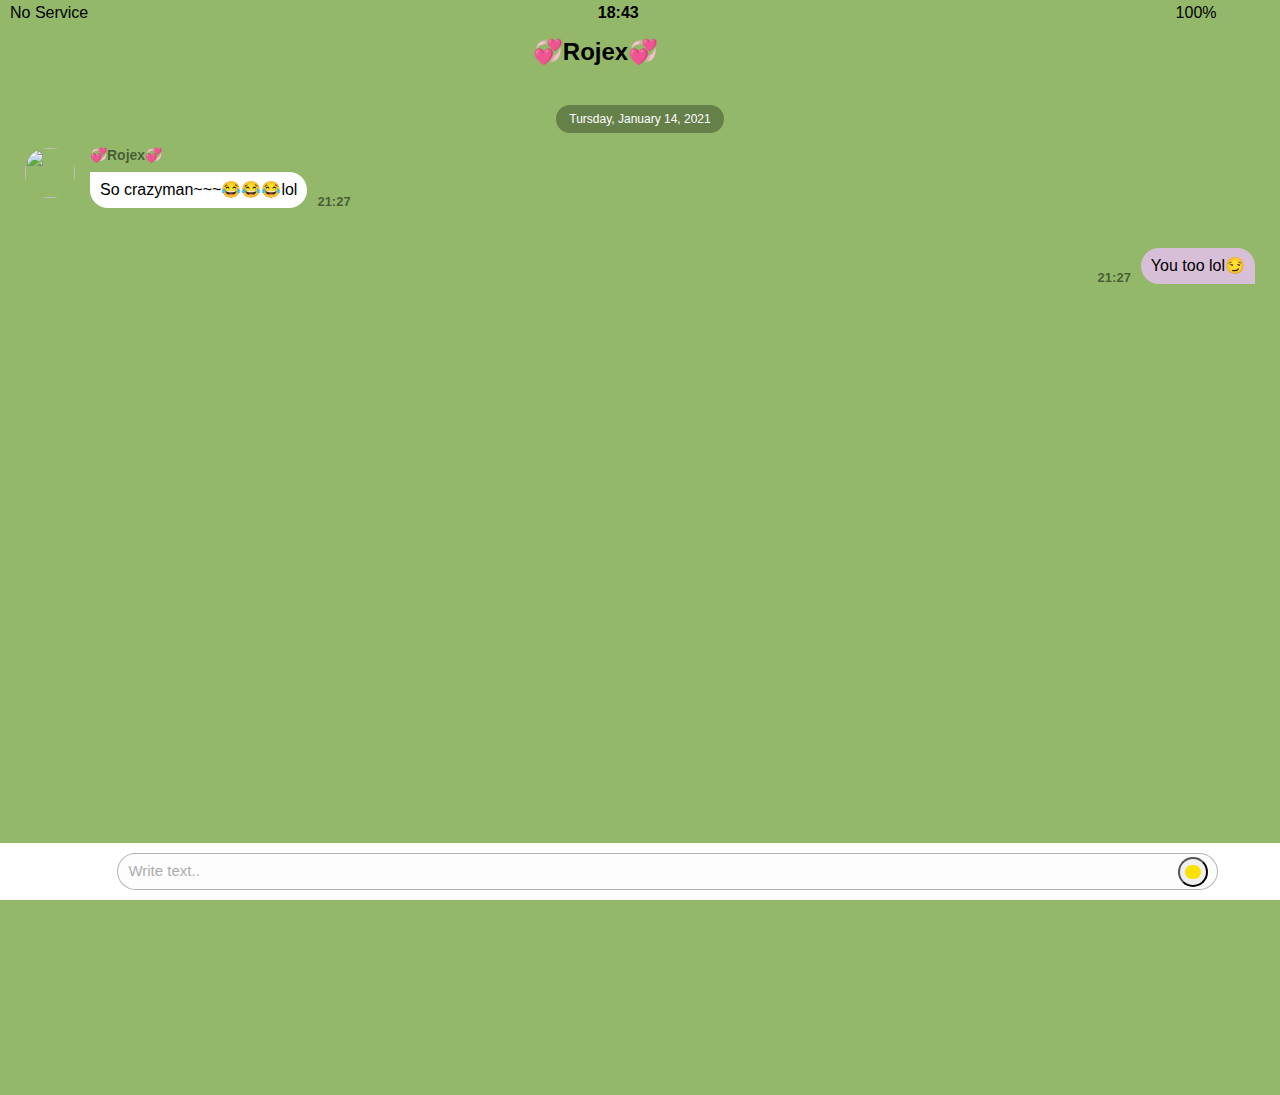
==== chat.html @ 674df639 "chat.html end" ====
<!DOCTYPE html>
<html lang="ko">

    <head>
        <meta charset="UTF-8">
        <meta name="viewport" content="width=device-width, initial-scale=1.0">
        <title>Kakao | Chat</title>
        <link rel="stylesheet" href="css/style.css">
    </head>

    <body class="body">
        <section class="status-bar status-bar__chat-color">
            <div class="status-bar__column">
                <span>No Service</span>
                <i class="fas fa-wifi fa-xs"></i>
            </div>
            <div class="status-bar__column">
                <span>18:43</span>
            </div>
            <div class="status-bar__column">
                <span>100%</span>
                <i class="fas fa-battery-full"></i>
                <i class="fas fa-bolt fa-xs"></i>
            </div>
        </section>

        <section class="setting-header header-fixed">
            <div class="setting-header__column">
                <a href="chats.html">
                    <i class="fas fa-chevron-left fa-lg"></i>
                </a>
            </div>
            <div class="setting-header__column">
                <span class="header-title settings-title">💞Rojex💞</span>
            </div>
            <div class="setting-header__column">
                <div class="setting-header-icon">
                    <a href="#">
                        <i class="fas fa-search fa-lg"></i>
                    </a>
                </div>
                <div class="header-icon">
                    <a href="#">
                        <i class="fas fa-bars"></i>
                    </a>
                </div>
            </div>
        </section>

        <section class="date-bar">
            <div class="date__text">Tursday, January 14, 2021</div>
        </section>

        <section class="chat-left">
            <img class="chat-profile__lg"
                src="https://r.ddmcdn.com/s_f/o_1/cx_462/cy_245/cw_1349/ch_1349/w_720/APL/uploads/2015/06/caturday-shutterstock_149320799.jpg">
            <div class="chat-left__gourp">
                <span class="chat-left__title">💞<div class="chat-title__text">
                        Rojex
                    </div>💞</span>
                <div class="chat-left__context">
                    <div class="chat-left__text">
                        So crazyman~~~😂😂😂lol
                    </div>
                    <div class="chat-left__clock">21:27</div>
                </div>
            </div>
        </section>
        <section class="chat-right">
            <div class="chat-right__text">
                You too lol😏
            </div>
            <div class="chat-right__clock">21:27</div>
        </section>



        <section class="send-box">
            <div class="send-box__column">
                <i class="fas fa-plus-circle"></i>
            </div>

            <form class="send-box__column" action="#">
                <input class="send-box__input" type="text" placeholder="Write text..">
                <i class="far fa-smile"></i>
                <button class="send-box__submit-btn" type="submit">
                    <i class="fas fa-arrow-up"></i>
                </button>
            </form>
        </section>


        <script src="https://kit.fontawesome.com/518fc0e686.js" crossorigin="anonymous"></script>
    </body>

</html>
---- css/style.css ----
@import "./reset.css";

/* Component */
@import "./component/status-bar.css";
@import "./component/header.css";
@import "./component/user-profile.css";
@import "./component/nav-bar.css";
@import "./component/badge.css";

/* Screen */
@import "./screen/welcome.css";
@import "./screen/friends.css";
@import "./screen/find.css";
@import "./screen/more.css";
@import "./screen/settings.css";
@import "./screen/chat.css";


:root {
    --yellow: #FAE100;
    --grey:rgba(0,0,0,.5);
}

body{
    font-family: -apple-system, BlinkMacSystemFont, 'Segoe UI', Roboto, Oxygen, Ubuntu, Cantarell, 'Open Sans', 'Helvetica Neue', sans-serif;
    position: relative;
}

a{
    text-decoration: none;
    color: rgba(0,0,0,.7);
}
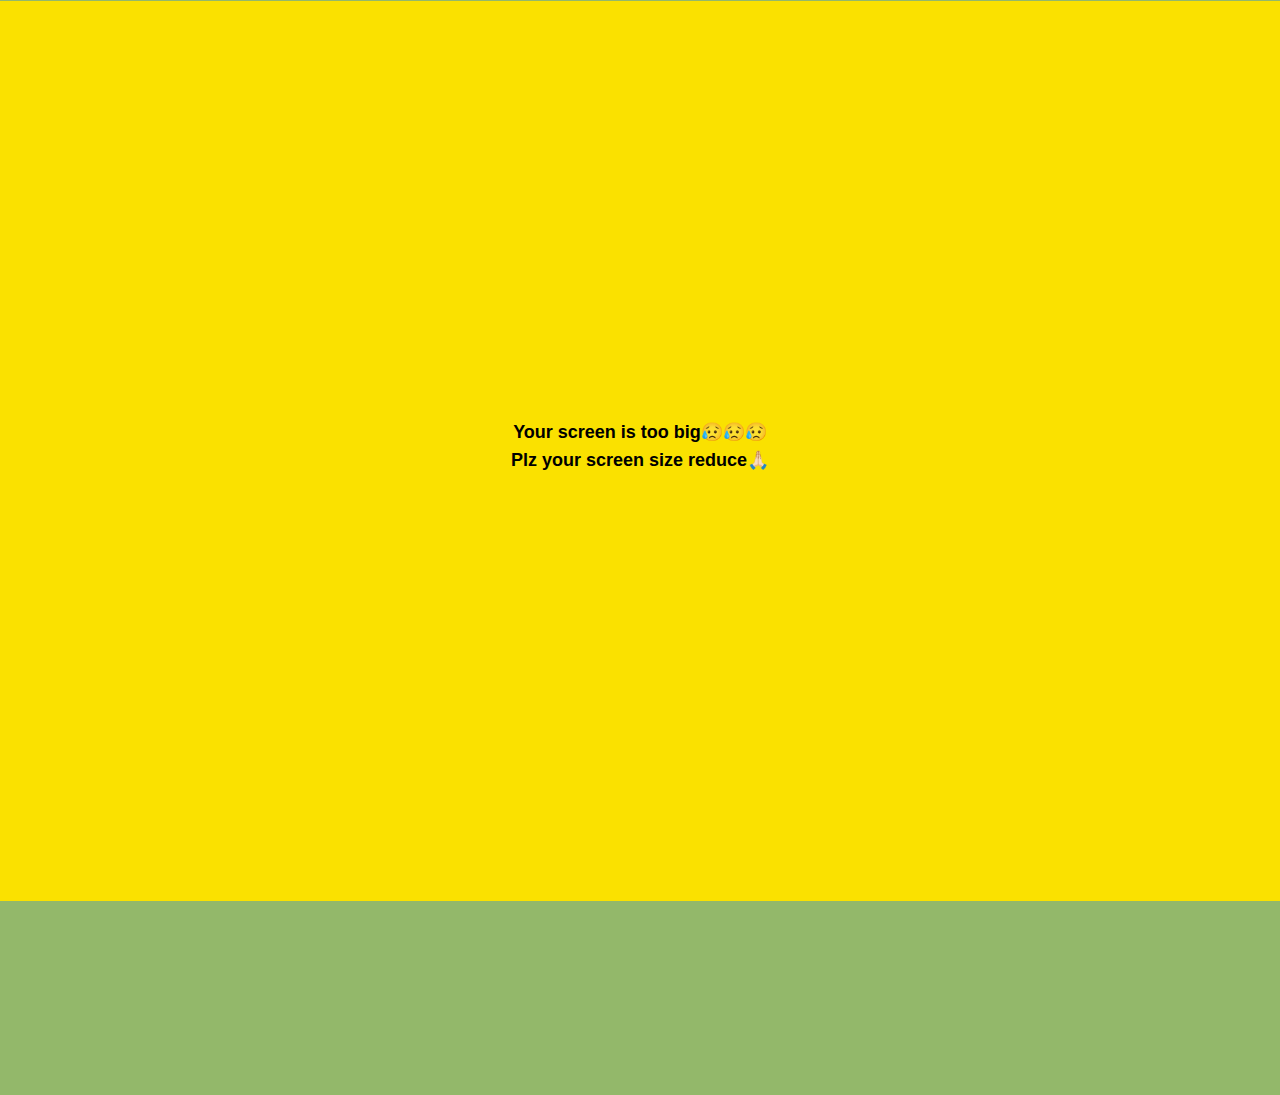
==== commit ee3f044a: "Media query & Splash Screen end" ====
--- a/chat.html
+++ b/chat.html
@@ -9,7 +9,7 @@
     </head>
 
     <body class="body">
-        <section class="status-bar status-bar__chat-color">
+        <section class="status-bar__chat-fix">
             <div class="status-bar__column">
                 <span>No Service</span>
                 <i class="fas fa-wifi fa-xs"></i>
@@ -88,7 +88,10 @@
                 </button>
             </form>
         </section>
-
+        <div class="no-mobile">
+            <span>Your screen is too big😥😥😥</span>
+            <span>Plz your screen size reduce🙏🏻</span>
+        </div>
 
         <script src="https://kit.fontawesome.com/518fc0e686.js" crossorigin="anonymous"></script>
     </body>
--- a/css/style.css
+++ b/css/style.css
@@ -6,6 +6,7 @@
 @import "./component/user-profile.css";
 @import "./component/nav-bar.css";
 @import "./component/badge.css";
+@import "./component/no-mobile.css";
 
 /* Screen */
 @import "./screen/welcome.css";
